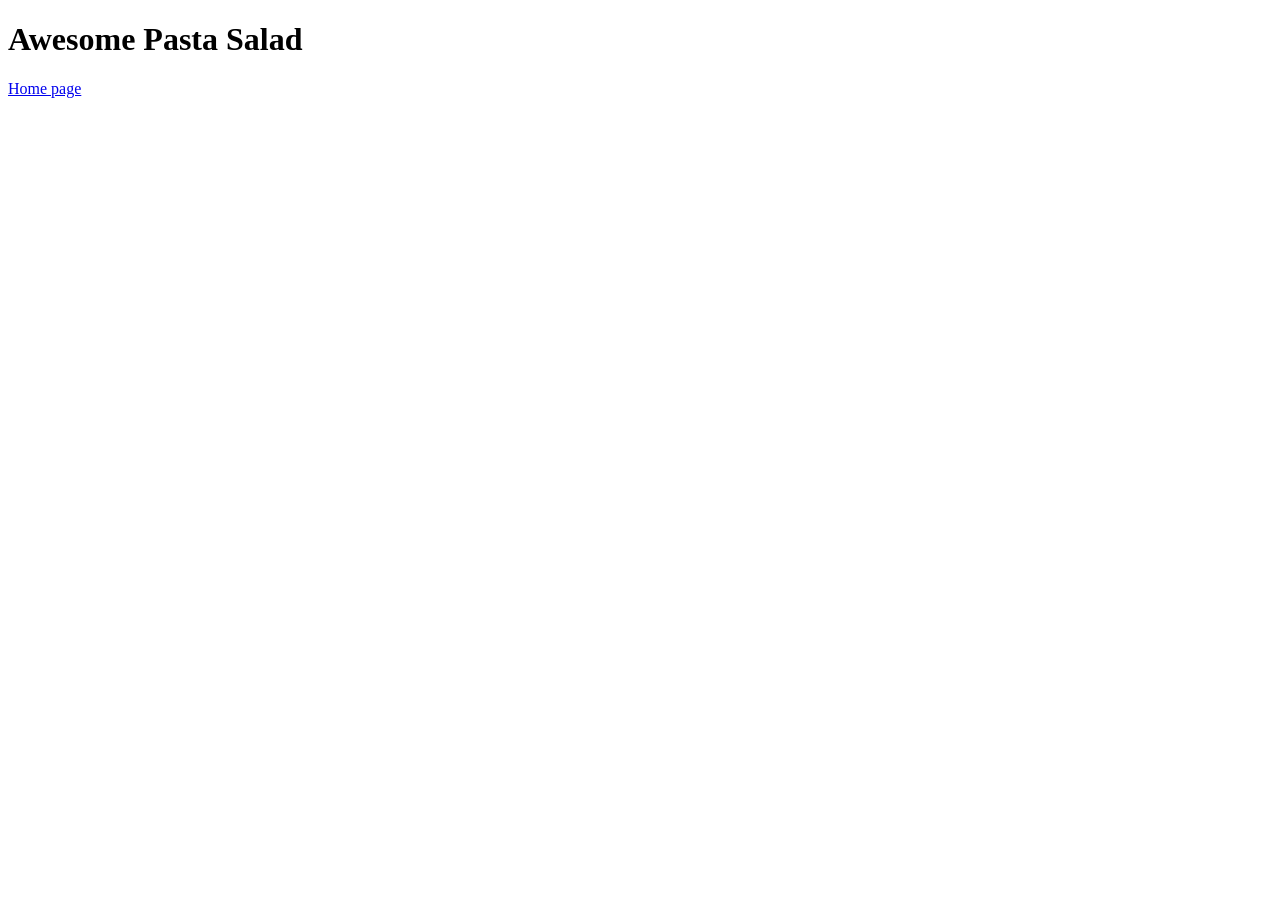
==== recipe_pages/awesome-pasta-salad.html @ 2e799d96 "Create basic html stucture with links for index.html (HomePage), and recipe_pages" ====
<!DOCTYPE html>
<html lang="en">
<head>
    <meta charset="UTF-8">
    <meta name="viewport" content="width=device-width, initial-scale=1.0">
    <title>Awesome Pasta Salad</title>
</head>
<body>
    <h1>Awesome Pasta Salad</h1>
    <a href="../index.html">Home page</a>
</body>
</html>
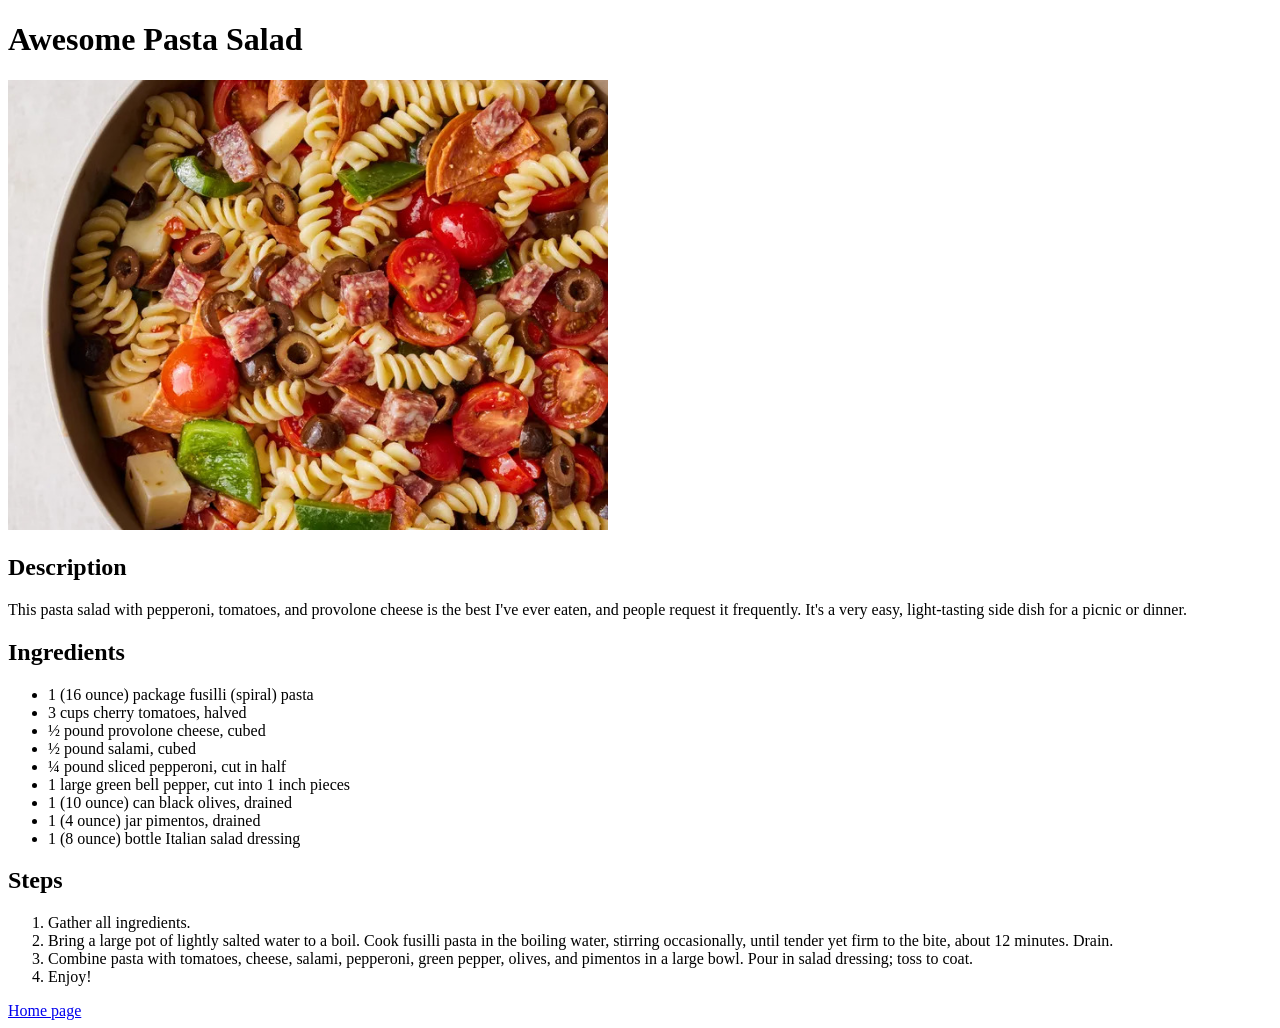
==== commit b765dbb1: "Add full structure for recipe pages - Complete page layout/structure for each recipe - Fill in all c" ====
--- a/recipe_pages/awesome-pasta-salad.html
+++ b/recipe_pages/awesome-pasta-salad.html
@@ -7,6 +7,33 @@
 </head>
 <body>
     <h1>Awesome Pasta Salad</h1>
+    <img src="../images/awesome-pasta-salad.jpg" alt="Awesome Pasta Salad"
+    height="450px" width="600px">
+
+    <h2>Description</h2>
+    <p>This pasta salad with pepperoni, tomatoes, and provolone cheese is the best I've ever eaten, and people request it frequently. It's a very easy, light-tasting side dish for a picnic or dinner.</p>
+
+    <h2>Ingredients</h2>
+    <ul>
+        <li>1 (16 ounce) package fusilli (spiral) pasta</li>
+        <li>3 cups cherry tomatoes, halved</li>
+        <li>½ pound provolone cheese, cubed</li>
+        <li>½ pound salami, cubed</li>
+        <li>¼ pound sliced pepperoni, cut in half</li>
+        <li>1 large green bell pepper, cut into 1 inch pieces</li>
+        <li>1 (10 ounce) can black olives, drained</li>
+        <li>1 (4 ounce) jar pimentos, drained</li>
+        <li>1 (8 ounce) bottle Italian salad dressing</li>
+    </ul>
+
+    <h2>Steps</h2>
+    <ol>
+        <li>Gather all ingredients.</li>
+        <li>Bring a large pot of lightly salted water to a boil. Cook fusilli pasta in the boiling water, stirring occasionally, until tender yet firm to the bite, about 12 minutes. Drain.</li>
+        <li>Combine pasta with tomatoes, cheese, salami, pepperoni, green pepper, olives, and pimentos in a large bowl. Pour in salad dressing; toss to coat.</li>
+        <li>Enjoy!</li>
+    </ol>
+
     <a href="../index.html">Home page</a>
 </body>
 </html>
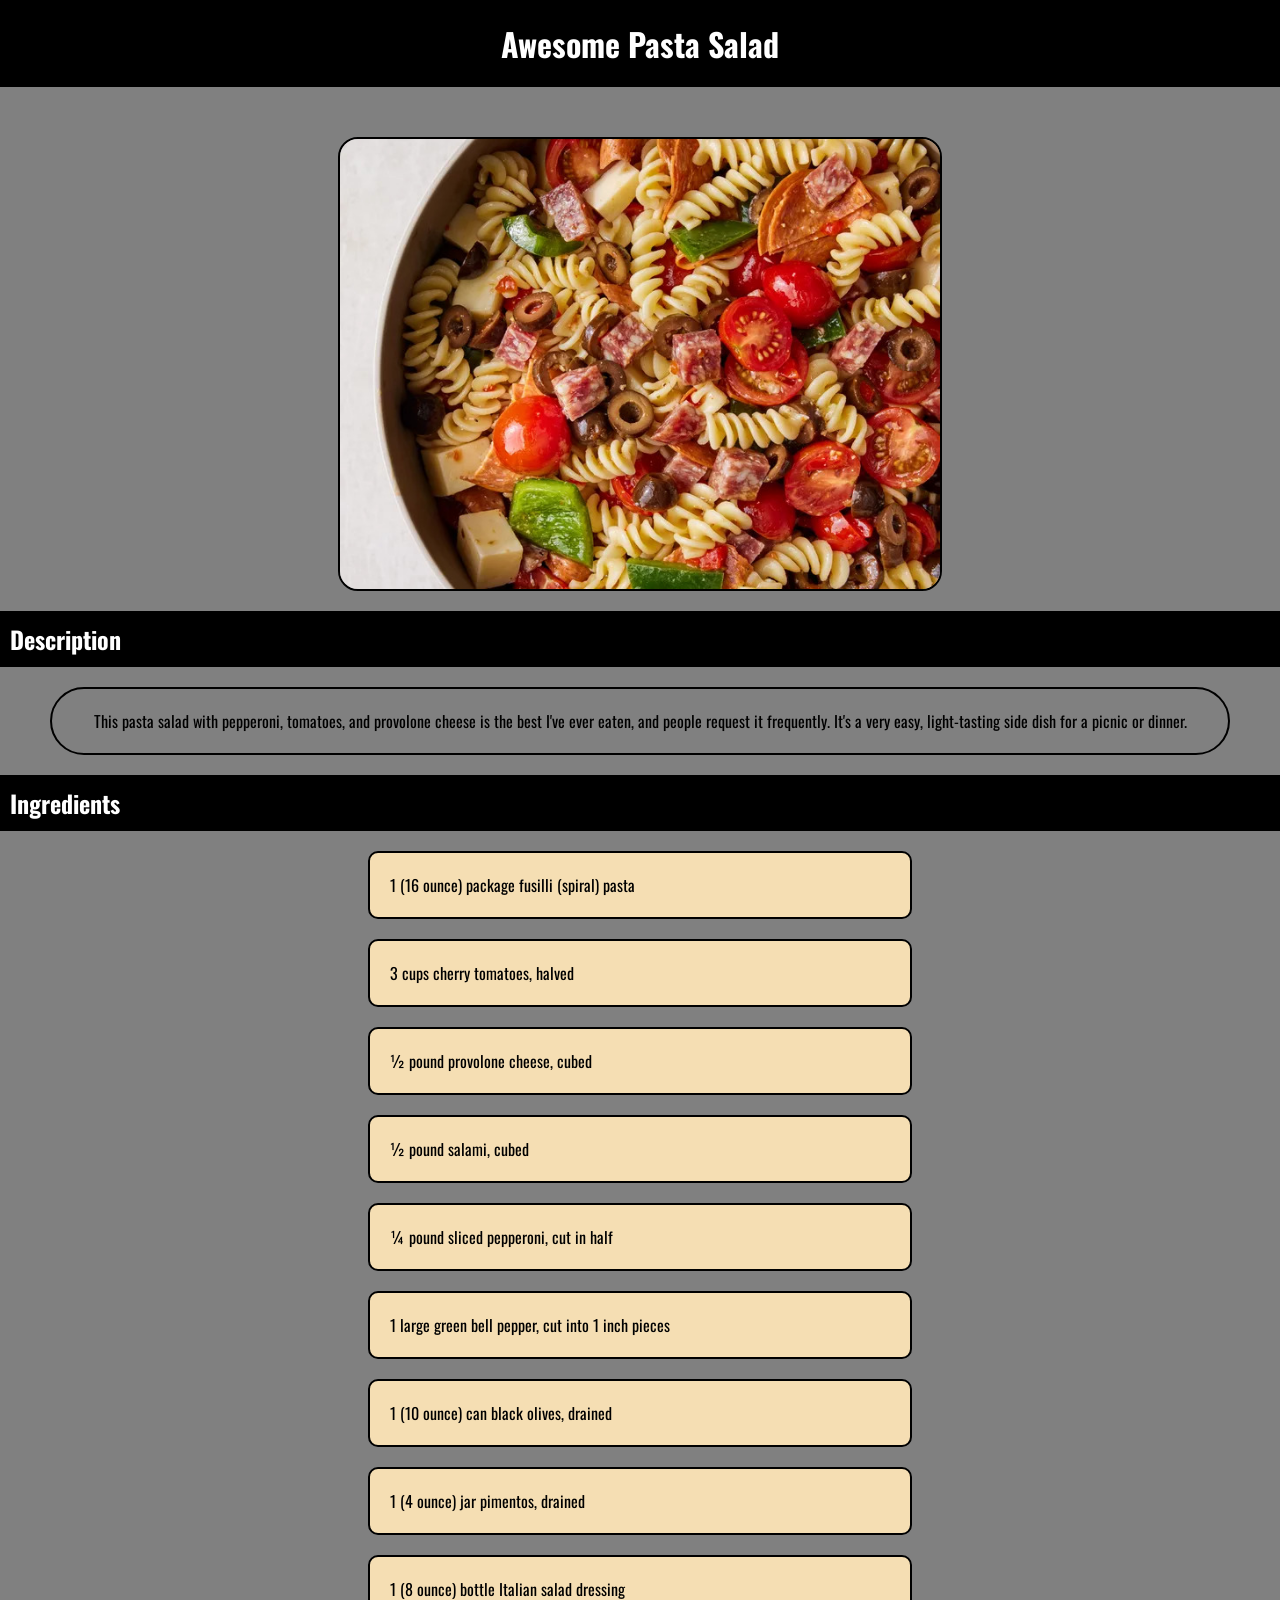
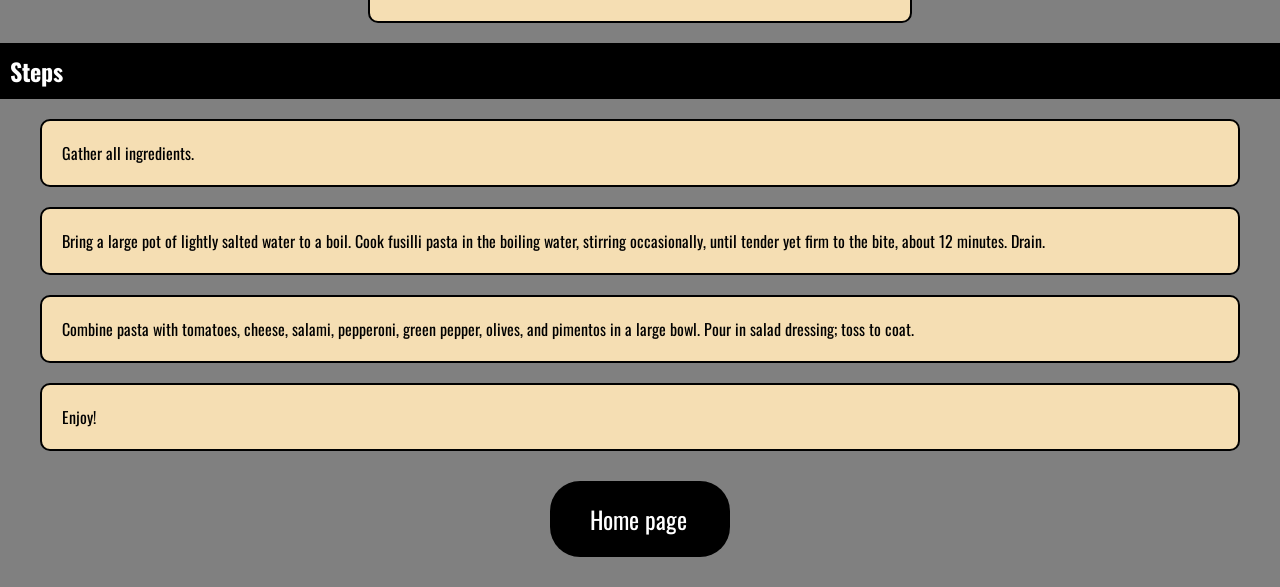
==== commit 27b5a512: "Add styles to index and recipe pages" ====
--- a/recipe_pages/awesome-pasta-salad.html
+++ b/recipe_pages/awesome-pasta-salad.html
@@ -4,11 +4,17 @@
     <meta charset="UTF-8">
     <meta name="viewport" content="width=device-width, initial-scale=1.0">
     <title>Awesome Pasta Salad</title>
+    <link rel="stylesheet" href="../styles/style.css">
+
+    <link rel="preconnect" href="https://fonts.googleapis.com">
+    <link rel="preconnect" href="https://fonts.gstatic.com" crossorigin>
+    <link href="https://fonts.googleapis.com/css2?family=Oswald:wght@200..700&display=swap" rel="stylesheet">
+
 </head>
 <body>
-    <h1>Awesome Pasta Salad</h1>
+    <h1 class="header">Awesome Pasta Salad</h1>
     <img src="../images/awesome-pasta-salad.jpg" alt="Awesome Pasta Salad"
-    height="450px" width="600px">
+    height="450" width="600">
 
     <h2>Description</h2>
     <p>This pasta salad with pepperoni, tomatoes, and provolone cheese is the best I've ever eaten, and people request it frequently. It's a very easy, light-tasting side dish for a picnic or dinner.</p>
@@ -34,6 +40,6 @@
         <li>Enjoy!</li>
     </ol>
 
-    <a href="../index.html">Home page</a>
+    <a class="button" href="../index.html">Home page</a>
 </body>
 </html>
--- a/styles/style.css
+++ b/styles/style.css
@@ -0,0 +1,84 @@
+*{
+    margin: 0;
+    padding: 0;
+    font-family: "Oswald", sans-serif;
+}
+body{
+    background: gray;
+}
+.header{
+    background: black;
+    color: white;
+    padding: 20px;
+    margin: 0 auto;
+    margin-bottom: 50px;
+    text-align: center;
+}
+
+.recipes-card{
+    background: wheat;
+    border: 2px solid black ;
+    cursor: pointer;
+    border-radius: 10px;
+    padding: 20px ;
+    width: 500px;
+    margin: 20px auto;
+}
+
+a{
+    color: black;
+    text-decoration: none;
+}
+
+img{
+    display: block;
+    border: 2px solid black;
+    border-radius: 20px;
+    width: 600px;
+    height: 450px;
+    margin: 0 auto;
+
+}
+
+li{
+    background: wheat;
+    border: 2px solid black ;
+    border-radius: 10px;
+    padding: 20px ;
+    margin: 20px auto; 
+    list-style: none;
+}
+ul>li{
+     width: 500px;
+}
+
+h2{
+    background: black;
+    color: white;
+    padding: 10px;
+    margin: 20px auto;
+}
+
+p{
+    margin: 0 50px;
+    padding: 20px;
+    border: 2px solid black;
+    border-radius: 40px;
+    text-align: center;
+}
+
+ol > li{
+    display: block;
+    margin: 20px 40px;   
+}
+
+.button{
+    display: block;
+    margin: 30px auto;
+    background: black;
+    color: white;
+    border-radius: 30px;
+    padding: 20px 40px;
+    font-size: x-large;
+    width: 100px;
+}
